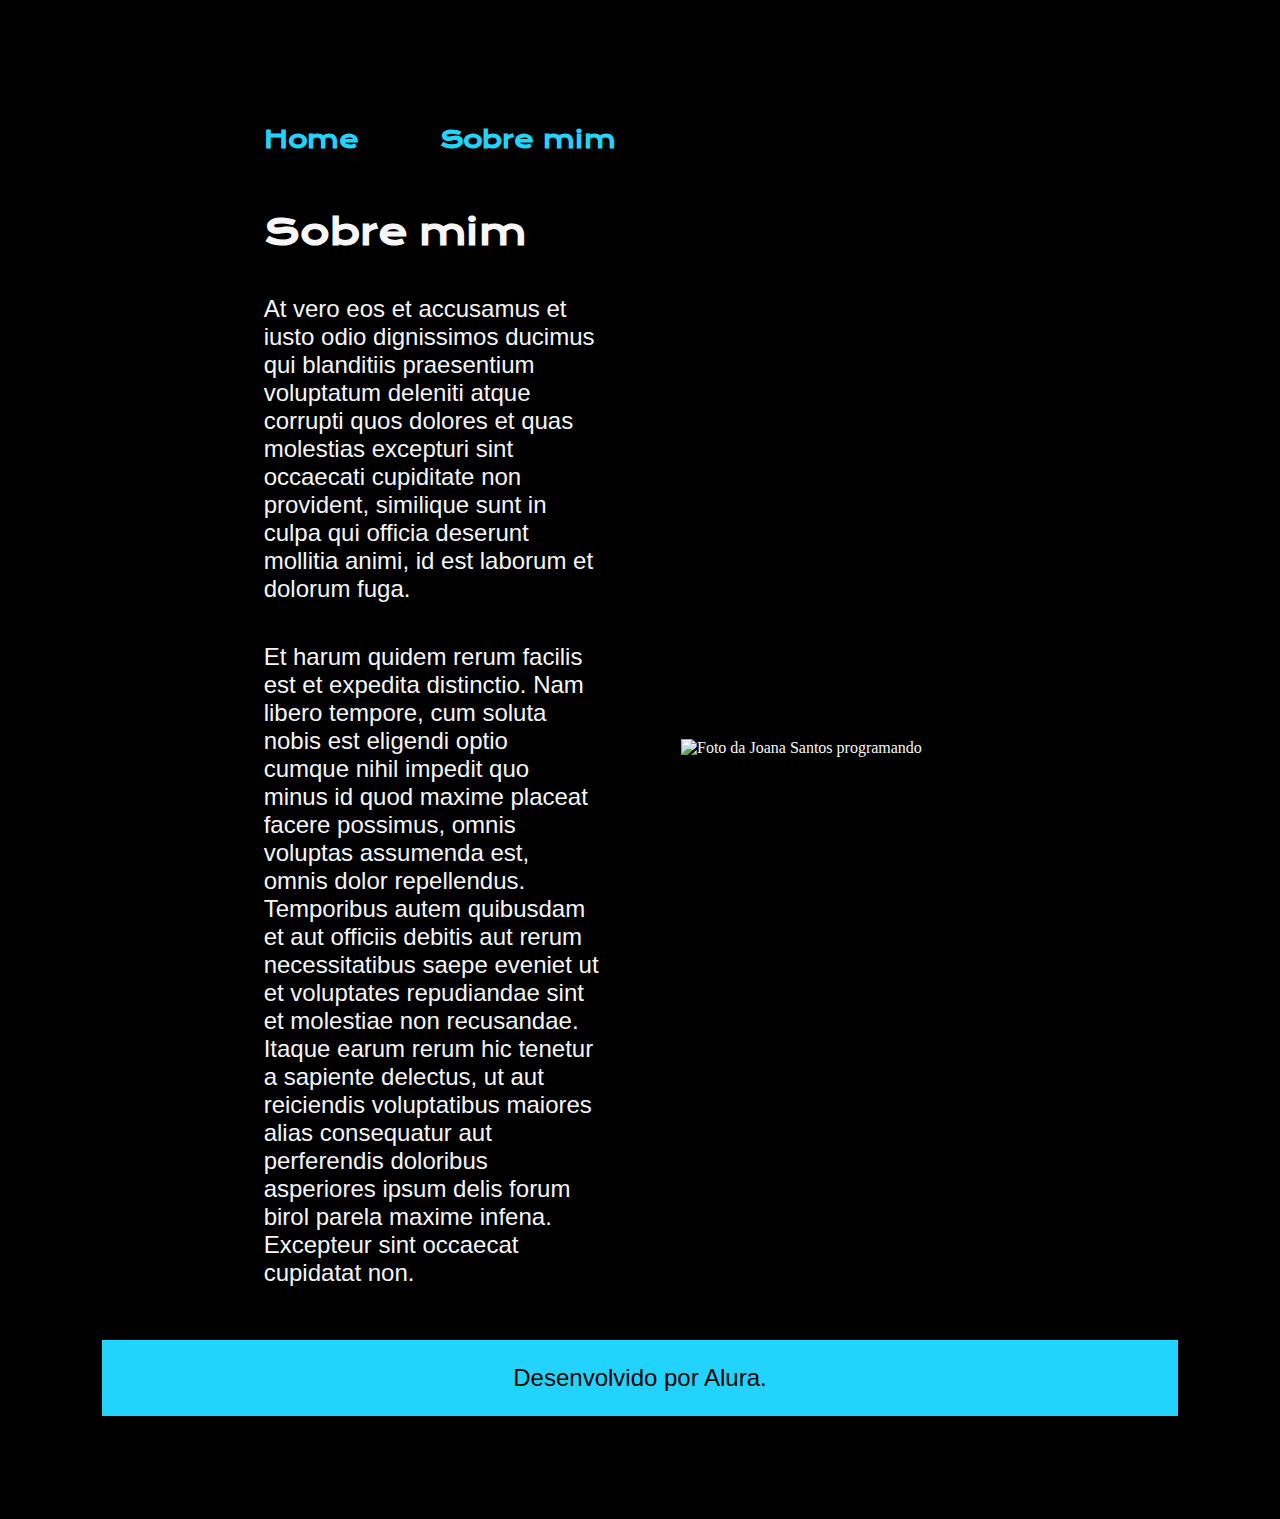
==== about.html @ 3bcced12 "Add files via upload" ====
<!DOCTYPE html>
<html lang="pt-br">
<head>
    <meta charset="UTF-8">
    <meta name="viewport" content="width=device-width, initial-scale=1.0">
    <title>Sobre mim</title>
    <link rel="stylesheet" href="style/style.css">
</head>
<body>
    <header class="cabecalho">
        <nav class="cabecalho__menu">
            <a class="cabecalho__menu__link" href="index.html">Home</a>
            <a class="cabecalho__menu__link" href="about.html">Sobre mim</a>
        </nav>        
    </header>
    <main class="apresentacao">
        <section class="apresentacao__conteudo">
            <h1 class="apresentacao__conteudo__titulo">Sobre mim</h1>
            <p class="apresentacao__conteudo__texto">At vero eos et accusamus et iusto odio dignissimos ducimus qui blanditiis praesentium voluptatum deleniti atque corrupti quos dolores et quas molestias excepturi sint occaecati cupiditate non provident, similique sunt in culpa qui officia deserunt mollitia animi, id est laborum et dolorum fuga.</p>
            <p class="apresentacao__conteudo__texto">Et harum quidem rerum facilis est et expedita distinctio. Nam libero tempore, cum soluta nobis est eligendi optio cumque nihil impedit quo minus id quod maxime placeat facere possimus, omnis voluptas assumenda est, omnis dolor repellendus. Temporibus autem quibusdam et aut officiis debitis aut rerum necessitatibus saepe eveniet ut et voluptates repudiandae sint et molestiae non recusandae. Itaque earum rerum hic tenetur a sapiente delectus, ut aut reiciendis voluptatibus maiores alias consequatur aut perferendis doloribus asperiores ipsum delis forum birol parela maxime infena. Excepteur sint occaecat cupidatat non.</p>
        </section>
        <img class="apresentacao__imagem" src="/Portfolio/assets/imagem.png" alt="Foto da Joana Santos programando">
    </main>
    <footer class="rodape">
        <p>Desenvolvido por Alura.</p>
    </footer>
</body>
</html>
---- style/style.css ----
@import url('https://fonts.googleapis.com/css2?family=Krona+One&family=swap');

:root{
    --cor-primaria:#000000;
    --cor-secundaria:#f6f6f6;
    --cor-terciaria: #22d4fd;
    --cor-hover:#272727;

    --fonte-primaria: 'Krona One', sans-serif;
    --fonte-secundaria: 'Montserrat', sans-serif;
}

*{
    margin: 0;
    padding: 0;
}
body{
    /* height: 100vh; */
    padding: 8%;
    box-sizing: border-box;
    background-color: var(--cor-primaria);
    color: var(--cor-secundaria);
}
.cabecalho{
    padding: 2% 0% 0% 15%;
}

.cabecalho__menu{
    display: flex;
    gap: 80px;
}

.cabecalho__menu__link{
    font-family: var(--fonte-primaria);
    font-weight: 600;
    font-size: 1.5rem;
    color: var(--cor-terciaria);
    text-decoration: none;


}

.titulo-destaque{
    color: var(--cor-terciaria);
}
.apresentacao{
    margin: 5% 15%;
    display: flex;
    align-items: center;
    justify-content: space-between;
    gap: 82px;

}

.apresentacao__conteudo{
    width:50%;
    display: flex;
    flex-direction: column;
    gap: 40px;
}

.apresentacao__conteudo__titulo{
    font-size: 2.25rem;
    font-family: var(--fonte-primaria); 
}

.apresentacao__conteudo__texto{
    font-size: 1.5rem;
    font-family: var(--fonte-secundaria);
}

.apresentacao__links{
    display: flex;
    flex-direction: column;
    align-items: center;
    gap: 32px;
    justify-content: space-between;
}

.apresentacao__links__subtitulo{
    font-family: var(--fonte-primaria);
    font-weight: 400;
    font-size: 1.5rem;
}

.apresentacao__links__navegacao{
    display: flex;
    justify-content: center;
    gap: 16px;
    border: 2px solid var(--cor-terciaria);
    width: 378px;
    text-align: center;
    border-radius: 8px;
    font-size: 1.5rem;
    font-weight: 600;
    padding: 21.5px 0;
    text-decoration: none;
    color: var(--cor-secundaria);
    font-family: var(--fonte-secundaria); 
}

.apresentacao__links__link:hover{
    background-color: var(--cor-hover);
}

.apresentacao__imagem{
    width: 50%;
}

.rodape{
    padding:24px;
    color:var(--cor-primaria);
    background-color: var(--cor-terciaria);
    text-align: center;
    font-family: var(--fonte-secundaria);
    font-weight: 400;
    font-size: 1.5rem;
}

@media (max-width: 1200px){
    .cabecalho{
        padding: 10%;
    }

    .cabecalho__menu{
        justify-content: center;
    }
    .apresentacao{
        flex-direction: column-reverse;
        padding: 5%;
    }

    .apresentacao__conteudo{
        width: auto;
    }   
}
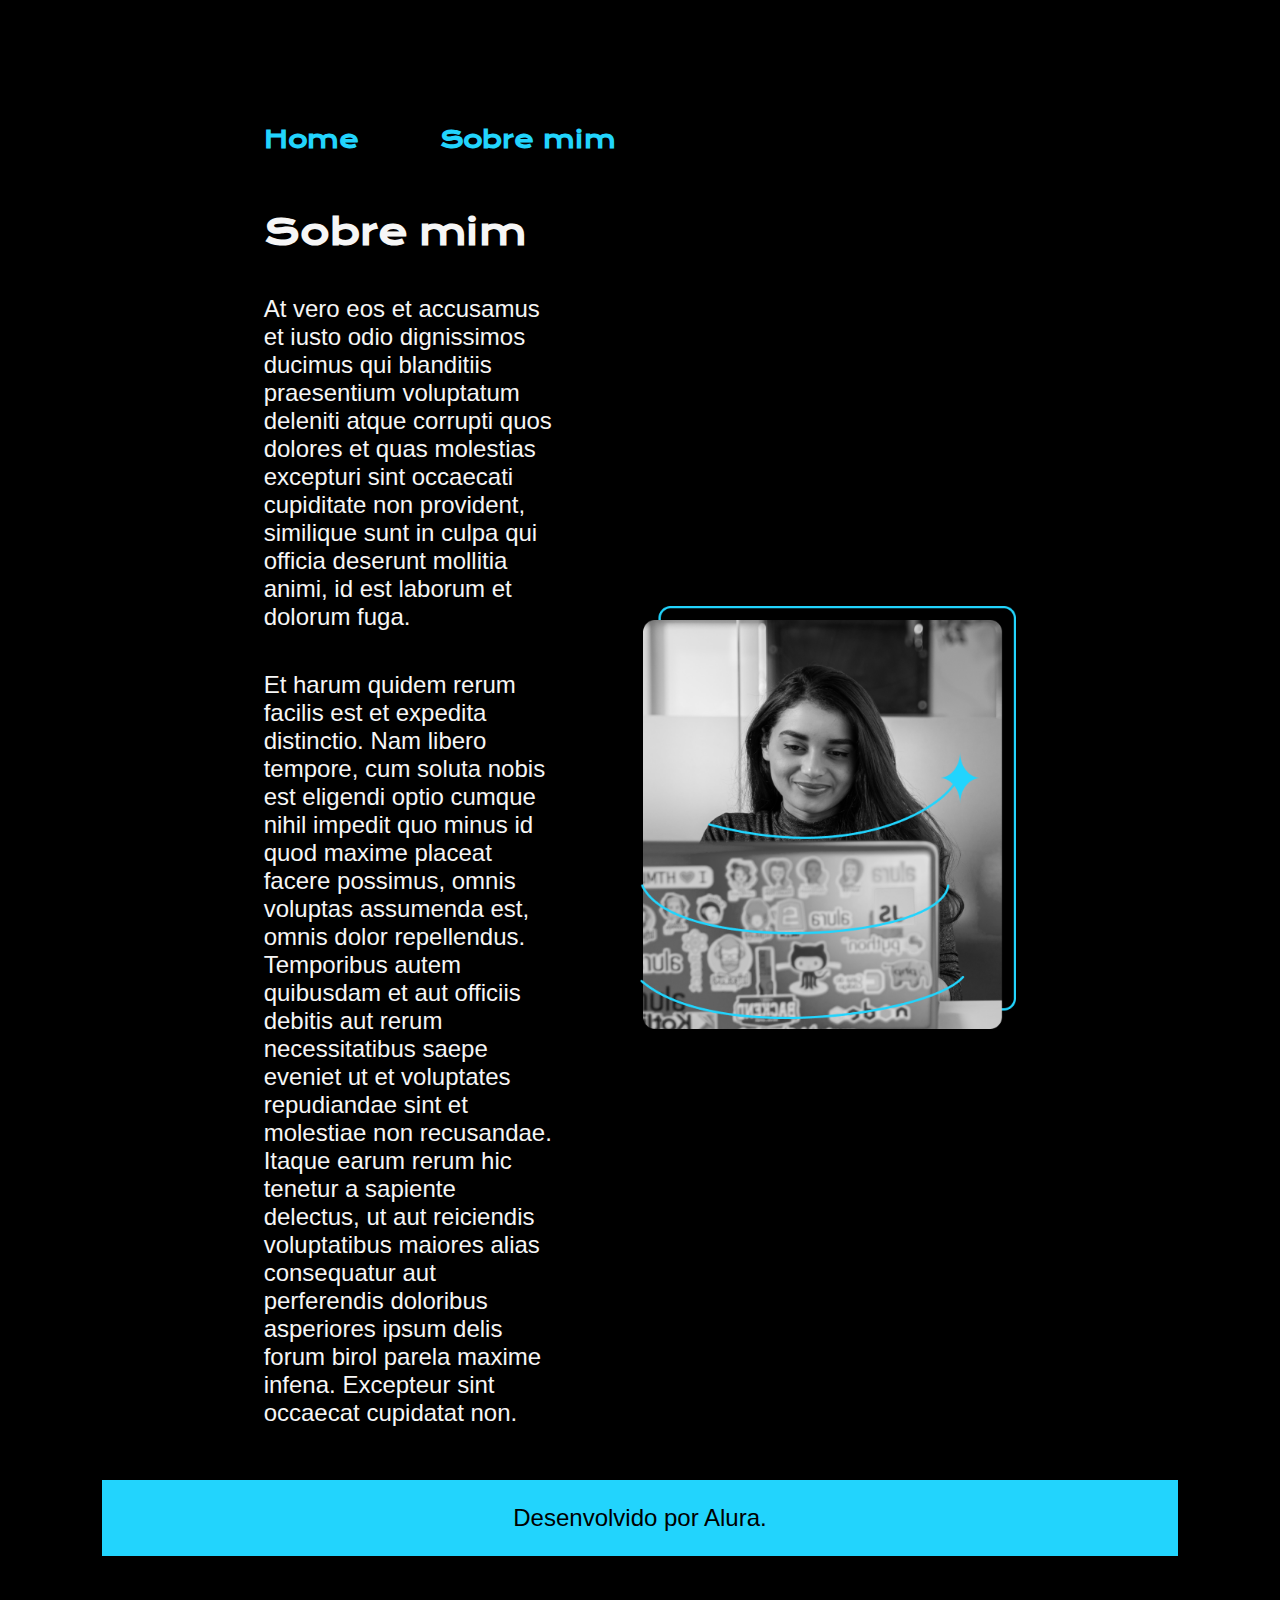
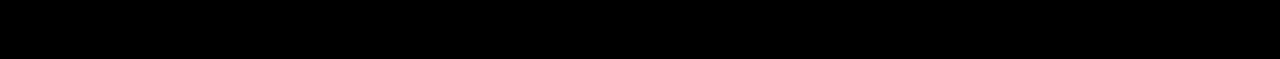
==== commit 06978011: "Add files via upload" ====
--- a/about.html
+++ b/about.html
@@ -19,7 +19,7 @@
             <p class="apresentacao__conteudo__texto">At vero eos et accusamus et iusto odio dignissimos ducimus qui blanditiis praesentium voluptatum deleniti atque corrupti quos dolores et quas molestias excepturi sint occaecati cupiditate non provident, similique sunt in culpa qui officia deserunt mollitia animi, id est laborum et dolorum fuga.</p>
             <p class="apresentacao__conteudo__texto">Et harum quidem rerum facilis est et expedita distinctio. Nam libero tempore, cum soluta nobis est eligendi optio cumque nihil impedit quo minus id quod maxime placeat facere possimus, omnis voluptas assumenda est, omnis dolor repellendus. Temporibus autem quibusdam et aut officiis debitis aut rerum necessitatibus saepe eveniet ut et voluptates repudiandae sint et molestiae non recusandae. Itaque earum rerum hic tenetur a sapiente delectus, ut aut reiciendis voluptatibus maiores alias consequatur aut perferendis doloribus asperiores ipsum delis forum birol parela maxime infena. Excepteur sint occaecat cupidatat non.</p>
         </section>
-        <img class="apresentacao__imagem" src="/Portfolio/assets/imagem.png" alt="Foto da Joana Santos programando">
+        <img class="apresentacao__imagem" src="./assets/imagem.png" alt="Foto da Joana Santos programando">
     </main>
     <footer class="rodape">
         <p>Desenvolvido por Alura.</p>
